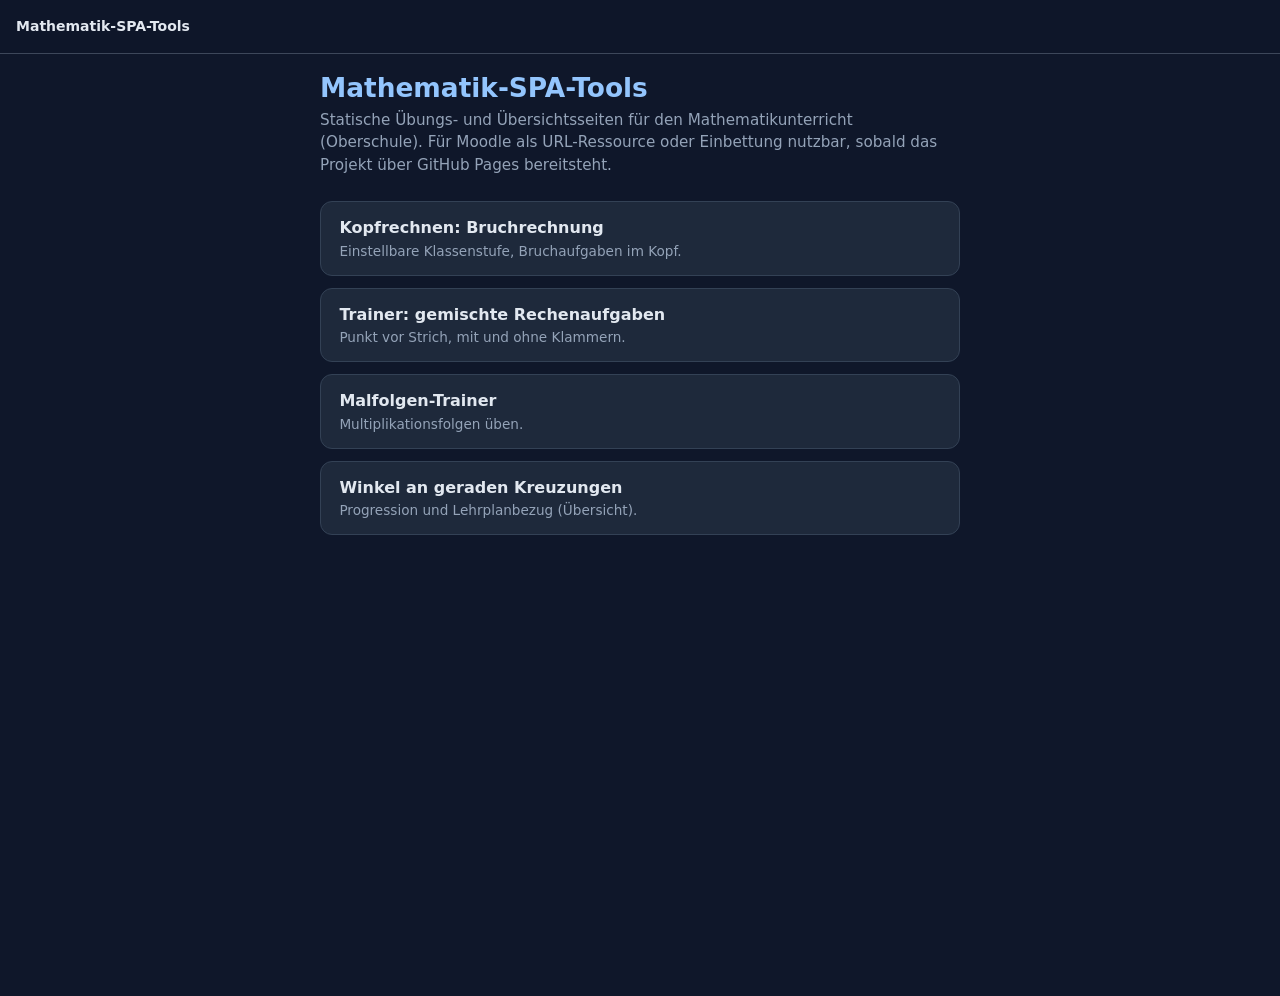
==== index.html @ 7b3e0dec "Initialer Import: Mathe-SPA-Tools mit Übersicht, Navigation und MIT-Lizenz Vier Trainer aus der Unte" ====
<!DOCTYPE html>
<html lang="de">
<head>
  <meta charset="UTF-8">
  <meta name="viewport" content="width=device-width, initial-scale=1.0">
  <title>Mathematik-SPA-Tools</title>
  <link rel="stylesheet" href="assets/style.css">
  <style>
    body.mst-page {
      margin: 0;
      min-height: 100vh;
      font-family: system-ui, -apple-system, "Segoe UI", Roboto, sans-serif;
      background: #0f172a;
      color: #e2e8f0;
      display: flex;
      flex-direction: column;
      align-items: center;
      padding-left: 1rem;
      padding-right: 1rem;
      padding-bottom: 2rem;
      padding-top: max(4rem, calc(2.65rem + env(safe-area-inset-top) + 0.75rem));
    }
    .mst-catalog {
      width: min(640px, 100%);
      margin-top: 0.5rem;
    }
    .mst-catalog h1 {
      font-size: 1.65rem;
      font-weight: 700;
      color: #93c5fd;
      margin: 0 0 0.35rem;
    }
    .mst-catalog > p.lead {
      color: #94a3b8;
      font-size: 0.95rem;
      line-height: 1.5;
      margin: 0 0 1.5rem;
    }
    .mst-catalog ul {
      list-style: none;
      padding: 0;
      margin: 0;
      display: flex;
      flex-direction: column;
      gap: 0.75rem;
    }
    .mst-catalog li a {
      display: block;
      padding: 1rem 1.15rem;
      background: #1e293b;
      border: 1px solid #334155;
      border-radius: 0.75rem;
      color: #e2e8f0;
      text-decoration: none;
      font-weight: 600;
      transition: background 0.15s ease, border-color 0.15s ease;
    }
    .mst-catalog li a:hover {
      background: #273449;
      border-color: #64748b;
      color: #fff;
    }
    .mst-catalog li a span.desc {
      display: block;
      margin-top: 0.35rem;
      font-weight: 400;
      font-size: 0.85rem;
      color: #94a3b8;
    }
  </style>
</head>
<body class="mst-page">
  <nav class="mst-nav" aria-label="Hauptnavigation">
    <span class="mst-nav__title">Mathematik-SPA-Tools</span>
  </nav>
  <main class="mst-catalog">
    <h1>Mathematik-SPA-Tools</h1>
    <p class="lead">Statische Übungs- und Übersichtsseiten für den Mathematikunterricht (Oberschule). Für Moodle als URL-Ressource oder Einbettung nutzbar, sobald das Projekt über GitHub Pages bereitsteht.</p>
    <ul>
      <li>
        <a href="bruch_kopfrechnen_trainer.html">Kopfrechnen: Bruchrechnung<span class="desc">Einstellbare Klassenstufe, Bruchaufgaben im Kopf.</span></a>
      </li>
      <li>
        <a href="gemischte_aufgaben_trainer.html">Trainer: gemischte Rechenaufgaben<span class="desc">Punkt vor Strich, mit und ohne Klammern.</span></a>
      </li>
      <li>
        <a href="malfolgen_trainer.html">Malfolgen-Trainer<span class="desc">Multiplikationsfolgen üben.</span></a>
      </li>
      <li>
        <a href="winkel_gerade_kreuzungen_progression.html">Winkel an geraden Kreuzungen<span class="desc">Progression und Lehrplanbezug (Übersicht).</span></a>
      </li>
    </ul>
  </main>
</body>
</html>
---- assets/style.css ----
/* Gemeinsame Leiste für alle Mathe-SPA-Tools (GitHub Pages, Moodle) */
.mst-nav {
  position: fixed;
  top: 0;
  left: 0;
  right: 0;
  z-index: 10000;
  display: flex;
  align-items: center;
  min-height: 2.5rem;
  padding: 0.4rem 1rem;
  padding-top: max(0.4rem, env(safe-area-inset-top));
  background: rgba(15, 23, 42, 0.94);
  backdrop-filter: blur(8px);
  -webkit-backdrop-filter: blur(8px);
  border-bottom: 1px solid rgba(148, 163, 184, 0.35);
  font-family: system-ui, -apple-system, "Segoe UI", Roboto, sans-serif;
  font-size: 0.875rem;
}

.mst-nav__link {
  color: #93c5fd;
  text-decoration: none;
  font-weight: 600;
}

.mst-nav__link:hover {
  color: #bfdbfe;
  text-decoration: underline;
}

.mst-nav__link:focus-visible {
  outline: 2px solid #93c5fd;
  outline-offset: 2px;
}

.mst-nav__title {
  color: #e2e8f0;
  font-weight: 600;
}

/* Platz unter fester Leiste */
body.mst-page {
  padding-top: max(2.65rem, calc(2.5rem + env(safe-area-inset-top)));
}
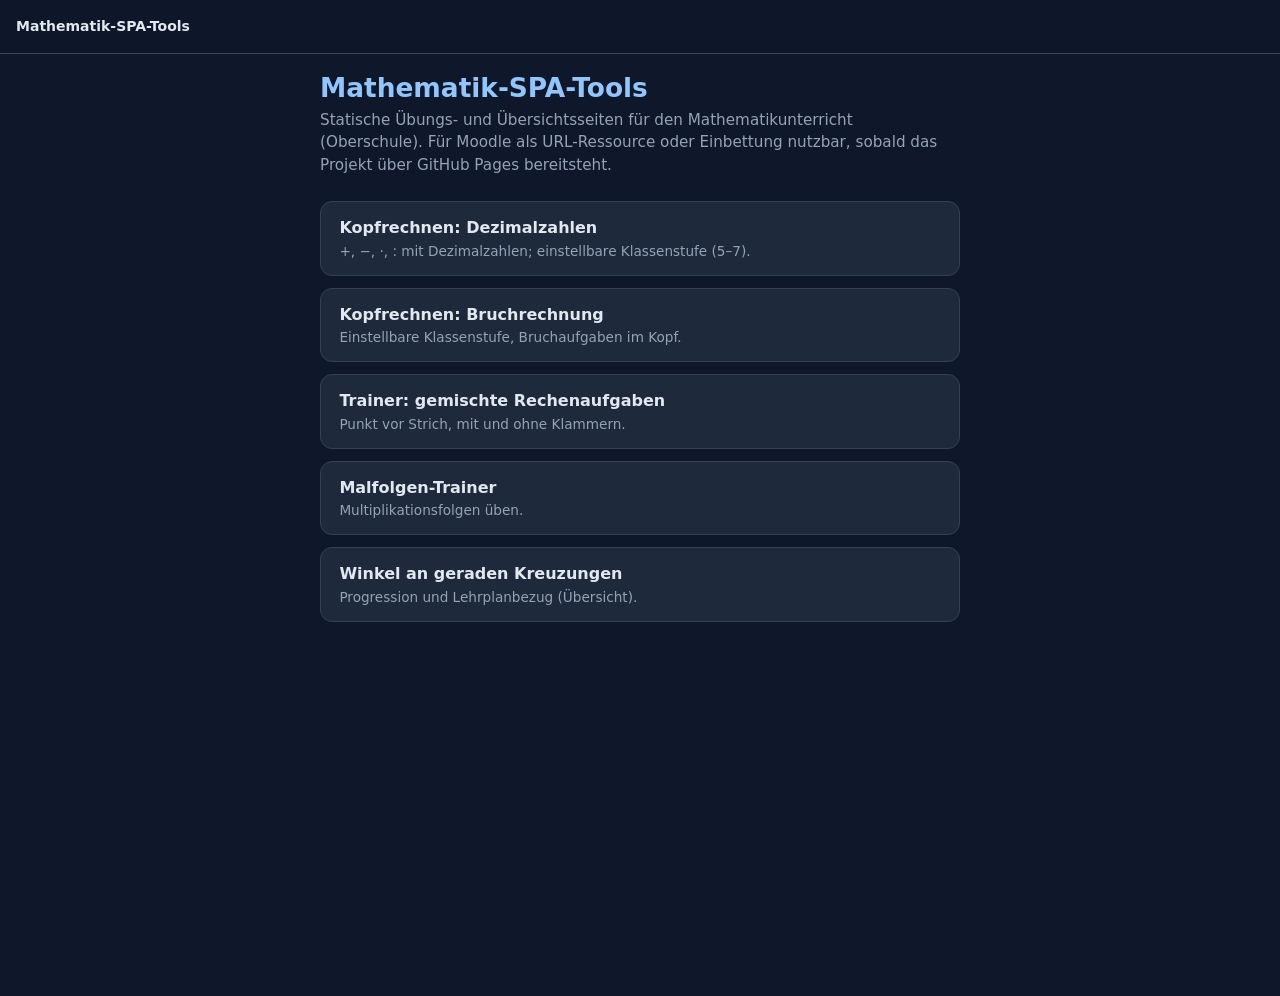
==== commit 558cb8f8: "Dezimalzahlen-Kopfrechnen-Trainer hinzufügen Neues SPA-Tool für Kopfrechenübungen zu Dezimalzahlen (" ====
--- a/index.html
+++ b/index.html
@@ -78,6 +78,9 @@
     <p class="lead">Statische Übungs- und Übersichtsseiten für den Mathematikunterricht (Oberschule). Für Moodle als URL-Ressource oder Einbettung nutzbar, sobald das Projekt über GitHub Pages bereitsteht.</p>
     <ul>
       <li>
+        <a href="dezimalzahlen_kopfrechnen_trainer.html">Kopfrechnen: Dezimalzahlen<span class="desc">+, −, ·, : mit Dezimalzahlen; einstellbare Klassenstufe (5–7).</span></a>
+      </li>
+      <li>
         <a href="bruch_kopfrechnen_trainer.html">Kopfrechnen: Bruchrechnung<span class="desc">Einstellbare Klassenstufe, Bruchaufgaben im Kopf.</span></a>
       </li>
       <li>
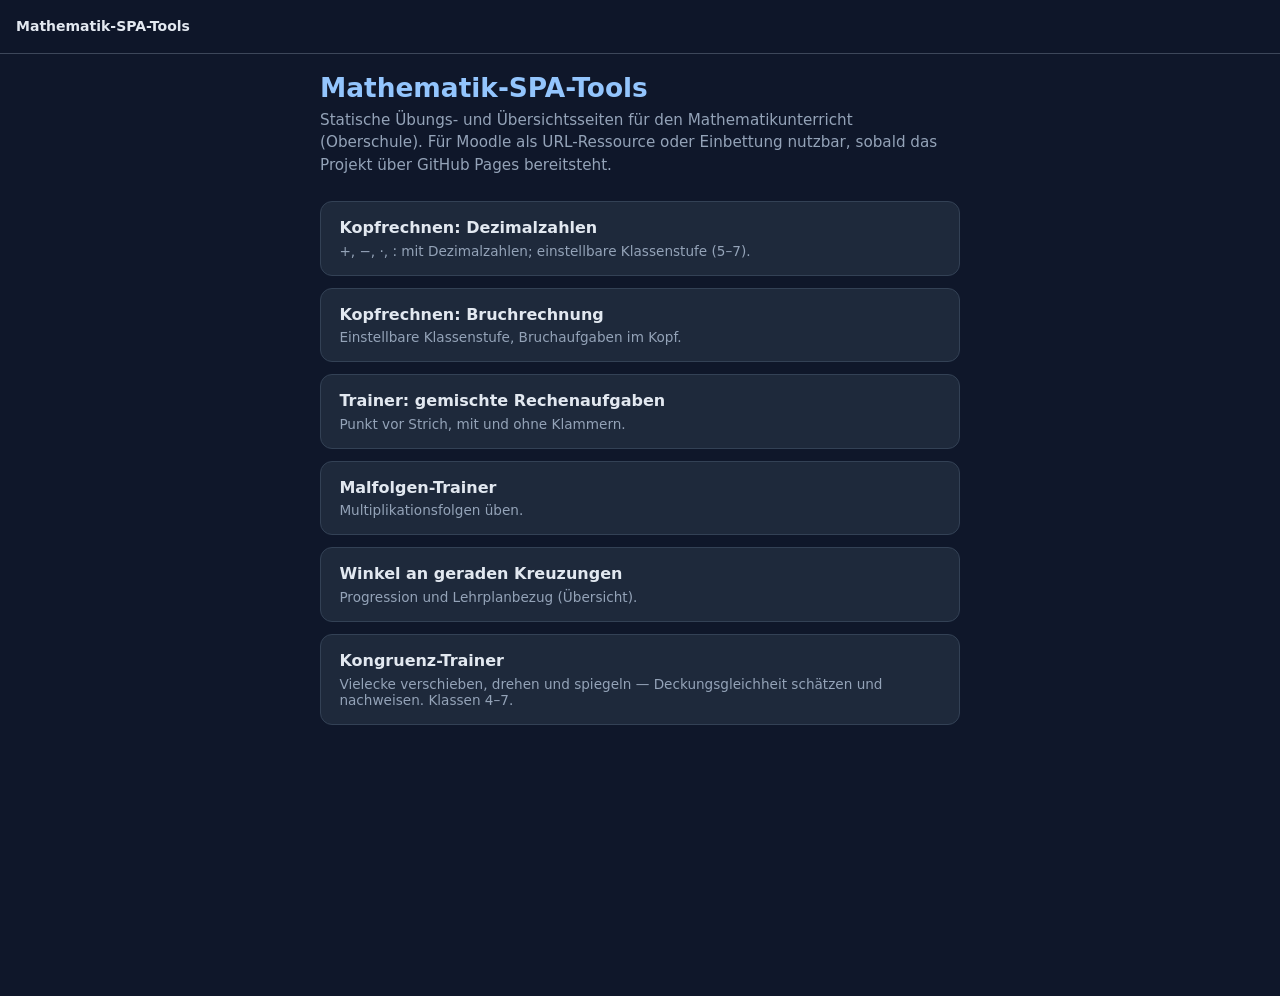
==== commit 0140ab24: "Kongruenz-Trainer hinzufügen Neue interaktive SPA zum Erarbeiten des Kongruenzbegriffs. Schüler schä" ====
--- a/index.html
+++ b/index.html
@@ -92,6 +92,9 @@
       <li>
         <a href="winkel_gerade_kreuzungen_progression.html">Winkel an geraden Kreuzungen<span class="desc">Progression und Lehrplanbezug (Übersicht).</span></a>
       </li>
+      <li>
+        <a href="kongruenz_trainer.html">Kongruenz-Trainer<span class="desc">Vielecke verschieben, drehen und spiegeln — Deckungsgleichheit schätzen und nachweisen. Klassen 4–7.</span></a>
+      </li>
     </ul>
   </main>
 </body>
